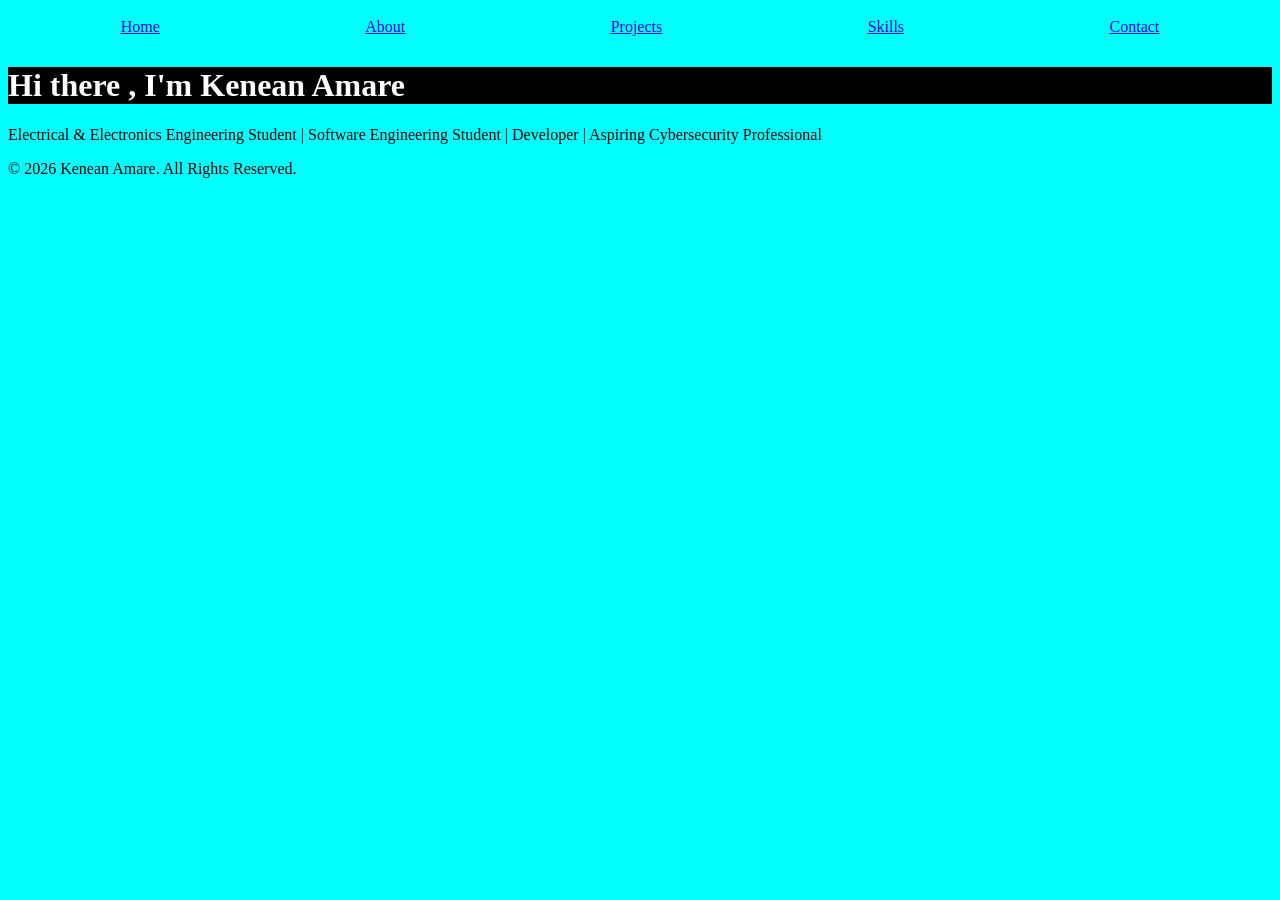
==== index.html @ 3bfb7139 "first commit" ====
<!DOCTYPE html>
<html lang="en">
<head>
    <meta charset="UTF-8">
    <meta name="viewport" content="width=device-width, initial-scale=1.0">
    <link rel="stylesheet" href="CSS/style.css">
    <title>Home</title>
</head>
<body>
    <div class="">
        <nav>
            <a href="index.html">Home</a>
            <a href="about.html">About</a>
            <a href="projects.html">Projects</a>
            <a href="skills.html">Skills</a>
            <a href="contact.html">Contact</a>
        </nav>
    </div>
    <header>
        <h1>Hi there , I'm Kenean Amare</h1>
        <p>Electrical & Electronics Engineering Student | Software Engineering Student | Developer | Aspiring Cybersecurity Professional</p>
    </header>
    <footer>
        <p>&copy; 2026 Kenean Amare. All Rights Reserved.</p>
    </footer>
</body>
</html>
---- CSS/style.css ----
body {
    background-color: aqua;
}
nav {
    display: flex;
    padding: 10px;
    justify-content: space-around;
}
h1 {
    background-color: black;
    color: white;
    align-items: center;
}
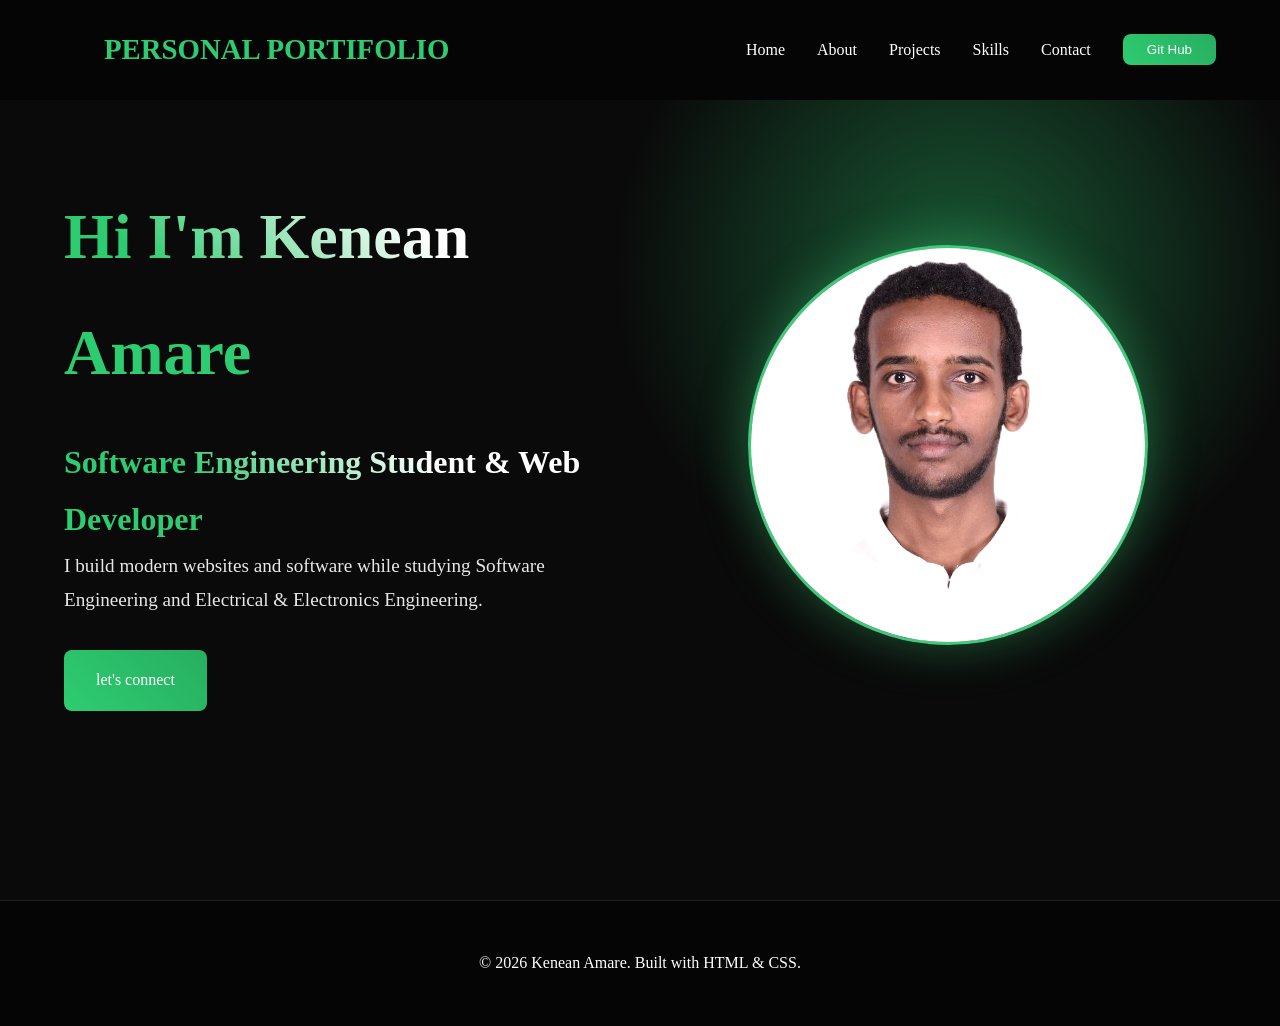
==== commit b0920be7: "navigation and home tab added" ====
--- a/index.html
+++ b/index.html
@@ -1,27 +1,51 @@
-<!DOCTYPE html>
+<!doctype html>
 <html lang="en">
-<head>
-    <meta charset="UTF-8">
-    <meta name="viewport" content="width=device-width, initial-scale=1.0">
-    <link rel="stylesheet" href="CSS/style.css">
+  <head>
+    <meta charset="UTF-8" />
+    <meta name="viewport" content="width=device-width, initial-scale=1.0" />
+    <link rel="stylesheet" href="CSS/style.css" />
     <title>Home</title>
-</head>
-<body>
-    <div class="">
-        <nav>
-            <a href="index.html">Home</a>
-            <a href="about.html">About</a>
-            <a href="projects.html">Projects</a>
-            <a href="skills.html">Skills</a>
-            <a href="contact.html">Contact</a>
-        </nav>
+  </head>
+  <body>
+    <!-- navigation section  -->
+    <div class="navigation-wrapper">
+      <a href="#home" class="logo">PERSONAL PORTIFOLIO</a>
+      <ul class="nav-links">
+        <li><a href="index.html">Home</a></li>
+        <li><a href="about.html">About</a></li>
+        <li><a href="projects.html">Projects</a></li>
+        <li><a href="skills.html">Skills</a></li>
+        <li><a href="contact.html">Contact</a></li>
+        <div class="auth-buttons">
+          <button class="git-btn Git-btn" id="gitBtn">
+            <a href="https://github.com/keneanamare/">Git Hub</a>
+          </button>
+        </div>
+      </ul>
     </div>
-    <header>
-        <h1>Hi there , I'm Kenean Amare</h1>
-        <p>Electrical & Electronics Engineering Student | Software Engineering Student | Developer | Aspiring Cybersecurity Professional</p>
-    </header>
+
+    <!-- home section  -->
+    <section id="home" class="home">
+      <div class="home-content">
+        <h1>Hi I'm Kenean Amare</h1>
+        <h2>Software Engineering Student & Web Developer</h2>
+        <p class="highlight">
+          I build modern websites and software while studying Software
+          Engineering and Electrical & Electronics Engineering.
+        </p>
+        <a href="#contact" class="cta-button">let's connect</a>
+      </div>
+      <div class="home-image">
+        <img src="./Images/KK007 .jpg" alt="profile" class="profile-img" />
+      </div>
+    </section>
+
+    <!-- footer section  -->
     <footer>
-        <p>&copy; 2026 Kenean Amare. All Rights Reserved.</p>
+      <p>&copy; 2026 Kenean Amare. Built with HTML & CSS.</p>
     </footer>
-</body>
-</html>+
+    <!-- script link  -->
+    <script src="Js/java.js"></script>
+  </body>
+</html>
--- a/CSS/style.css
+++ b/CSS/style.css
@@ -1,13 +1,212 @@
+* {
+  margin: 0;
+  padding: 0;
+  box-sizing: border-box;
+}
 body {
-    background-color: aqua;
-}
-nav {
-    display: flex;
-    padding: 10px;
-    justify-content: space-around;
-}
-h1 {
-    background-color: black;
-    color: white;
-    align-items: center;
-}+  background-color: var(--dark-bg);
+  color: var(--text);
+  line-height: 1.8;
+  overflow-x: hidden;
+}
+:root {
+  --dark-bg: #0a0a0a;
+  --darker-bg: #050505;
+  --accent: #2ecc71;
+  --accent-glow: rgba(46, 204, 113, 0.4);
+  --text: #ffffff;
+}
+/* home section  */
+.navigation-wrapper {
+  position: fixed;
+  background: var(--darker-bg);
+  width: 100%;
+  top: 0;
+  padding: 1.5rem 5%;
+  display: flex;
+  -webkit-box-pack: justify;
+  justify-content: space-between;
+}
+.logo {
+  font-size: 1.8rem;
+  font-weight: 700;
+  color: var(--accent);
+  text-decoration: none;
+  position: relative;
+  padding-left: 2.5rem;
+}
+.nav-links {
+  align-items: center;
+  display: flex;
+  gap: 2rem;
+  list-style: none;
+}
+.nav-links a {
+  color: var(--text);
+  text-decoration: none;
+  font-weight: 500;
+  transition: all 0.3s ease;
+  position: relative;
+}
+
+.nav-links a::after {
+  content: "";
+  position: absolute;
+  bottom: -5px;
+  left: 0;
+  width: 0;
+  height: 2px;
+  background: var(--accent);
+  transition: width 0.3s ease;
+}
+
+.nav-links a:hover::after {
+  width: 100%;
+}
+
+.git-btn {
+  background: linear-gradient(45deg, var(--accent), #27ae60);
+  color: white;
+  border: none;
+}
+
+.git-button {
+  display: flex;
+  gap: 1rem;
+}
+
+.git-btn {
+  padding: 0.5rem 1.5rem;
+  border-radius: 8px;
+  font-weight: 500;
+  transition: all 0.3s ease;
+  cursor: pointer;
+}
+.git-btn:hover {
+  transform: translateY(-2px);
+  box-shadow: 0 5px 15px var(--accent-glow);
+}
+
+/* home section  */
+.home {
+  min-height: 100vh;
+  display: flex;
+  align-items: center;
+  padding: 12% 5%;
+  background: radial-gradient(
+    circle at 75% 30%,
+    var(--accent-glow) 0%,
+    transparent 30%
+  );
+}
+
+.home-content {
+  flex: 1;
+  padding-right: 5rem;
+}
+
+.home-image {
+  flex: 1;
+  text-align: center;
+  position: relative;
+}
+
+.profile-img {
+  width: 400px;
+  height: 400px;
+  border-radius: 50%;
+  object-fit: cover;
+  border: 3px solid var(--accent);
+  box-shadow: 0 0 50px var(--accent-glow);
+  animation: float 3s ease-in-out infinite;
+  filter: grayscale(0.2) contrast(1.1);
+}
+
+@keyframes float {
+  0%,
+  100% {
+    transform: translateY(0);
+  }
+
+  50% {
+    transform: translateY(-20px);
+  }
+}
+
+.home h1 {
+  font-size: 4rem;
+  margin-bottom: 1.5rem;
+  background: linear-gradient(45deg, var(--accent) 30%, #ffffff 70%);
+  -webkit-background-clip: text;
+  -webkit-text-fill-color: transparent;
+}
+
+.home h2 {
+  font-size: 2rem;
+  max-width: 780px;
+  background: linear-gradient(45deg, var(--accent) 30%, #ffffff 70%);
+  -webkit-background-clip: text;
+  -webkit-text-fill-color: transparent;
+}
+.home p {
+  font-size: 1.2rem;
+  margin-bottom: 2rem;
+  opacity: 0.9;
+  max-width: 600px;
+}
+.cta-button {
+  display: inline-block;
+  padding: 1rem 2rem;
+  background: linear-gradient(45deg, var(--accent), #27ae60);
+  color: white;
+  border-radius: 8px;
+  text-decoration: none;
+  transition: all 0.3s ease;
+  position: relative;
+  overflow: hidden;
+  cursor: pointer;
+  transition: 0.3s;
+}
+.highlight ul {
+  padding: 70px;
+}
+
+/* footer section  */
+footer {
+  background: var(--darker-bg);
+  padding: 3rem 5%;
+  text-align: center;
+  border-top: 1px solid rgba(255, 255, 255, 0.1);
+}
+
+/* media section  */
+@media (max-width: 768px) {
+  .home {
+    flex-direction: column;
+    text-align: center;
+    padding-top: 8rem;
+  }
+
+  .home-content {
+    padding-right: 0;
+    margin-bottom: 3rem;
+  }
+
+  .profile-img {
+    width: 280px;
+    height: 280px;
+  }
+
+  .nav-links {
+    display: none;
+  }
+
+  .logo {
+    font-size: 1.5rem;
+    padding-left: 2rem;
+  }
+
+  .git-button {
+    display: none;
+  }
+}
